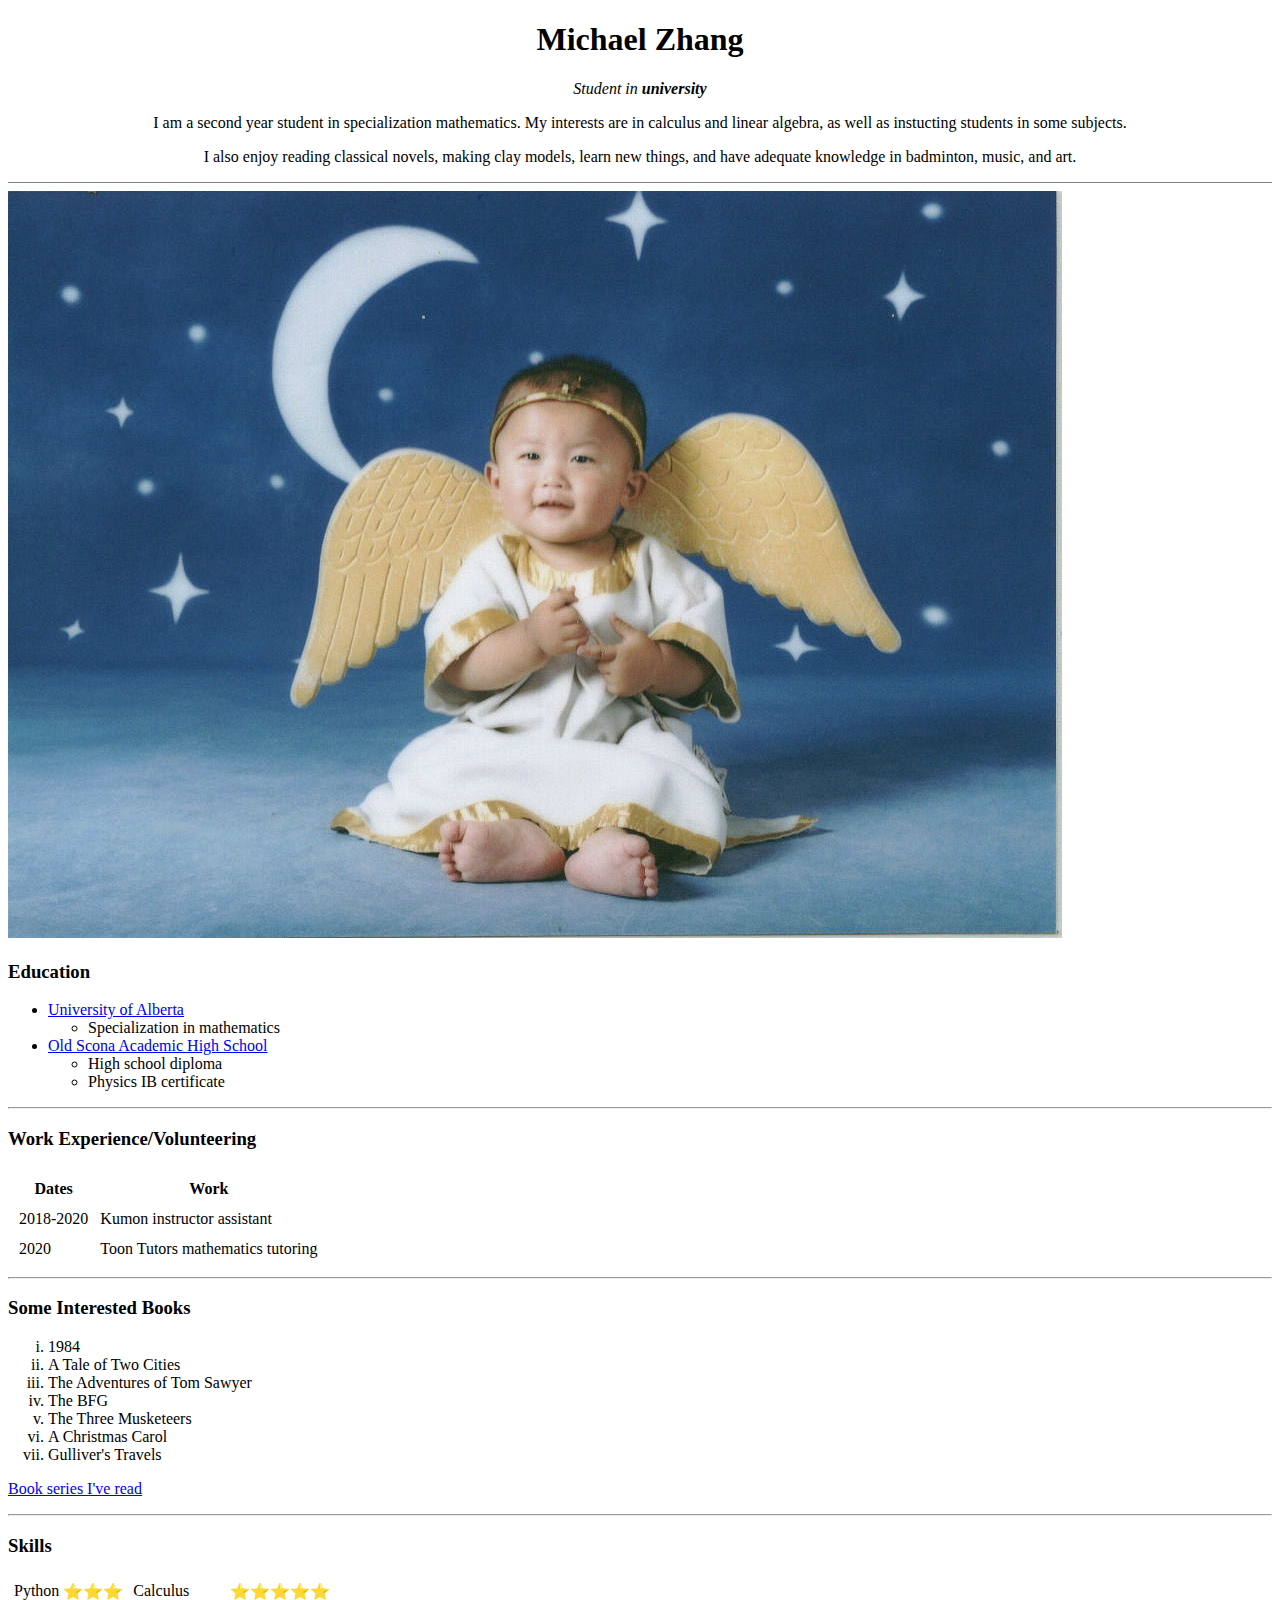
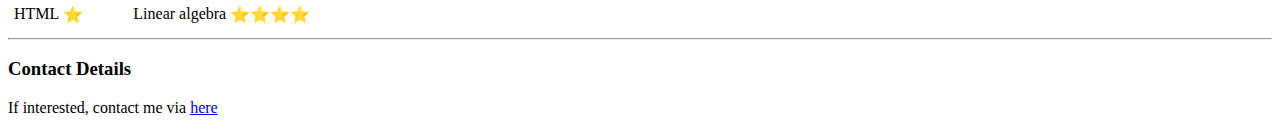
==== index.html @ cefc0bc0 "Add initial cv website files" ====
<!DOCTYPE html>
<html lang=" " dir="ltr">

<head>
  <meta charset="utf-8">
  <title>张 Michael's Transformation Matrix</title>
</head>

<body>
  <center>
    <h1>Michael Zhang</h1>
    <p><em>Student in <strong>university</strong></em></p>
    <p>I am a second year student in specialization mathematics. My interests are in calculus and linear algebra, as well as instucting students in some subjects.</p>
    <p>I also enjoy reading classical novels, making clay models, learn new things, and have adequate knowledge in badminton, music, and art.</p>
    <hr size="1" noshade> <!-- Horizontal line 2 pixels high filled with black -->
  </center>
  <img src="images/baby_michael.jpg" alt="Baby Michael pictrue">  <!--to aaccess images in folder of same directory-->
  <h3>Education</h3>
  <ul>  <!-- "unordered" list -->
    <li><a href="https://www.ualberta.ca/index.html">University of Alberta</a></li>
    <ul>
      <li>Specialization in mathematics</li>
    </ul>
    <li><a href="https://oldscona.epsb.ca/">Old Scona Academic High School</a></li>
    <ul>
      <li>High school diploma</li>
      <li>Physics IB certificate</li>
    </ul>
  </ul>

  <hr>
  <h3>Work Experience/Volunteering</h3>
  <table cellspacing = "10">  <!--tables, used such that the columns are indented the same-->

    <thead>  <!-- table head for each column (somewhat bolded)-->
      <tr>  <!--table rows-->
        <th>Dates</th>  <!--table header cells elements-->
        <th>Work</th>  <!--table header cells elements-->
      </tr>
    </thead>

    <tbody>  <!--the important data for tables-->
      <tr>  <!--table rows-->
        <td>2018-2020</td>  <!--table cells/row-->
        <td>Kumon instructor assistant</td>
      </tr>

      <tr>
        <td>2020</td>
        <td>Toon Tutors mathematics tutoring</td>
      </tr>
    </tbody>

  </table>

  <hr>
  <h3>Some Interested Books</h3>
  <ol>  <!-- default of "ordered" list is 1.,2.,3..-->
    <li type="i">1984</li> <!-- an example of type attribute is "i", which is Roman numerals-->
    <li type="i">A Tale of Two Cities</li>
    <li type="i">The Adventures of Tom Sawyer</li>
    <li type="i">The BFG</li>
    <li type="i">The Three Musketeers</li>
    <li type="i">A Christmas Carol</li>
    <li type="i">Gulliver's Travels</li>

  </ol>
  <p><a href="book_series.html">Book series I've read</a></p>  <!--to aaccess other html in folder of same directory-->

  <hr>
  <h3>Skills</h3>
  <table>  <!--THIS IS A NESTED TABLE EXAMPLE -->
    <tr>   <!-- has one row. Big table is 2x1-->
      <td> <!--each cell contains a 2x2 table-->
        <table> <!-- 2x2 table-->
          <tr>
            <td>Python</td>
            <td>⭐⭐⭐</td>       <!-- short-cut windows emoji:  WIN + .  (windows key + period (or semi-colon) ) -->
          </tr>
          <tr>
            <td>HTML</td>
            <td>⭐</td>
          </tr>
        </table>
      </td>

      <td>  <!--second cell that contains a 2x2 table-->
        <table>  <!-- 2x2 table-->
          <tr>
            <td>Calculus</td>
            <td>⭐⭐⭐⭐⭐</td>
          </tr>
          <tr>
            <td>Linear algebra</td>
            <td>⭐⭐⭐⭐</td>
          </tr>
        </table>
      </td>
    </tr>
  </table>



  <hr>
  <h3>Contact Details</h3>
  <p>If interested, contact me via <a href="contact_details.html">here</a></p>

</body>

</html>

<!-- This is how to do comments-->
<!-- <em> instead of <i>, <strong> isntead of <b> -->
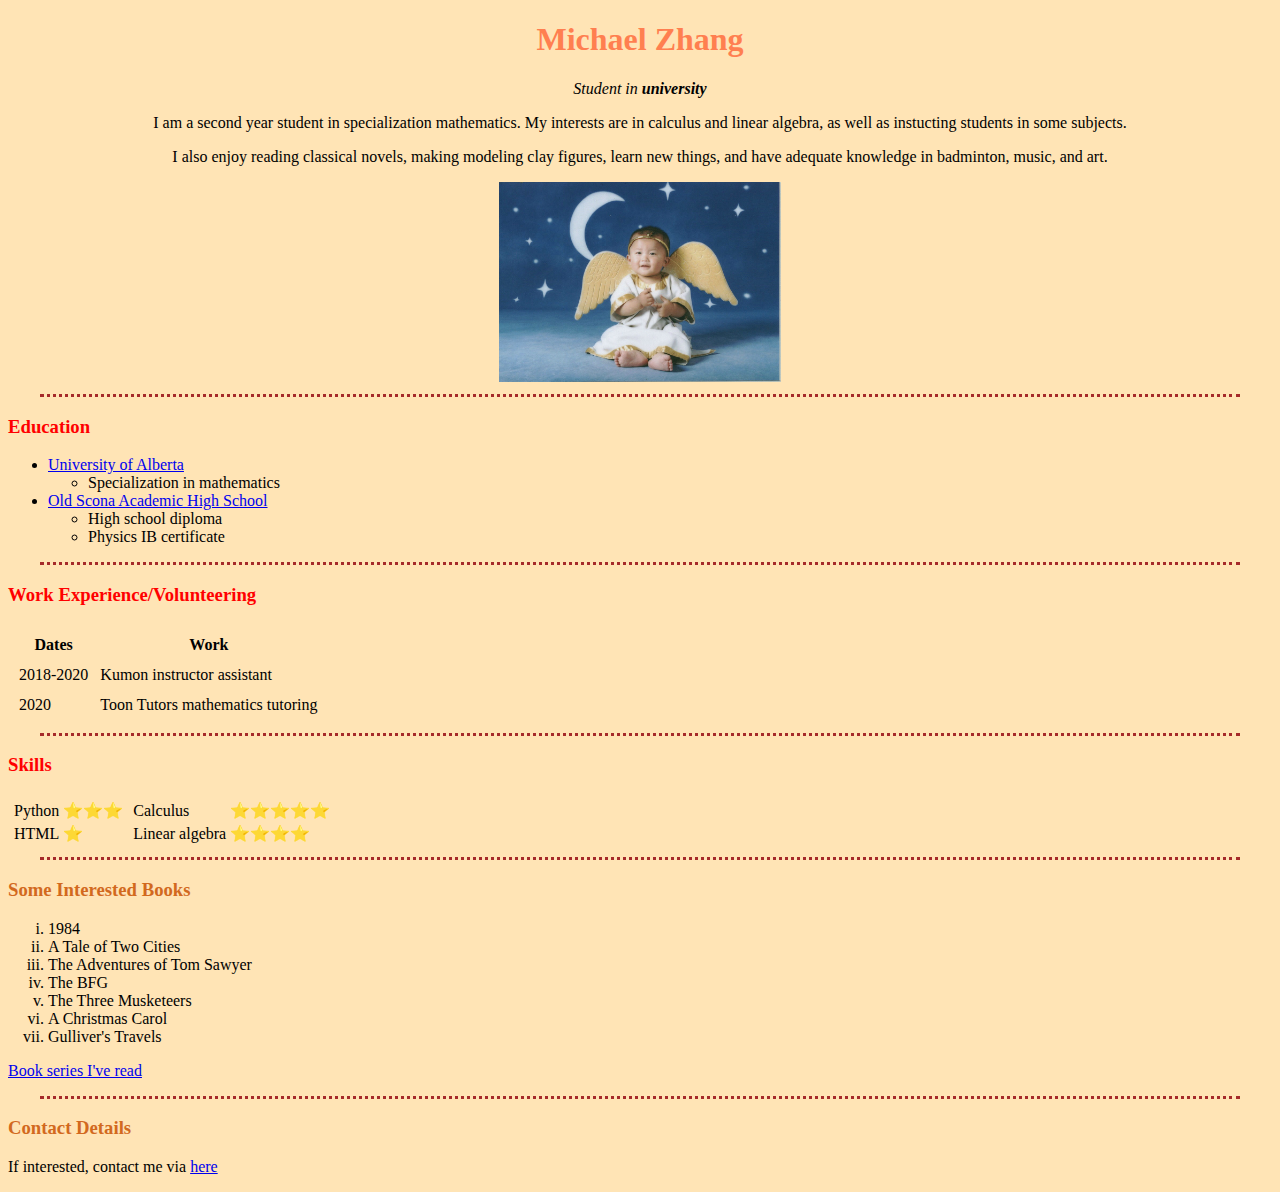
==== commit d7aa3b6f: "added files and edited templates" ====
--- a/index.html
+++ b/index.html
@@ -4,20 +4,47 @@
 <head>
   <meta charset="utf-8">
   <title>张 Michael's Transformation Matrix</title>
+
+  <!--the following are 'internal' CSS code that ONLY relates to this page. Internal CSS code written in the head of HTML -->
+  <!--  <style>  /*styles each of the tags the same (for all same tags) in the current page (faster and more efficient than "in-line") */
+
+    body {
+      background-color: moccasin;      /* end with semi-colon to close off the property */
+    }
+
+    hr {
+      border-color: brown;
+      border-style: none; /*default border-style is "embedded". */
+      border-top-style: dotted; /*only have top of border have a style*/
+      border-width: 3px; /*thickness of the border*/
+      width: 95% /*width will always be 90% of the window size*/
+    }
+
+    img {
+      height: 200px;
+    }
+
+  </style>                         -->
+
+
+  <!-- use 'external' CSS code to relate to all pages: -->
+  <link rel="stylesheet" href="css/styles.css">   <!--goes where the stylesheet resides-->
+  <link rel="icon" href="favicon.ico">
+
 </head>
 
 <body>
-  <center>
-    <h1>Michael Zhang</h1>
+  <center>  <!-- centers the following layout-->
+    <h1 id="main_heading">Michael Zhang</h1>
     <p><em>Student in <strong>university</strong></em></p>
     <p>I am a second year student in specialization mathematics. My interests are in calculus and linear algebra, as well as instucting students in some subjects.</p>
-    <p>I also enjoy reading classical novels, making clay models, learn new things, and have adequate knowledge in badminton, music, and art.</p>
-    <hr size="1" noshade> <!-- Horizontal line 2 pixels high filled with black -->
+    <p>I also enjoy reading classical novels, making modeling clay figures, learn new things, and have adequate knowledge in badminton, music, and art.</p>
+    <img src="images/baby_michael.jpg" alt="Baby Michael pictrue">  <!--to aaccess images in folder of same directory-->
+    <hr size="2"> <!-- Horizontal line 2 pixels high filled with black -->
   </center>
-  <img src="images/baby_michael.jpg" alt="Baby Michael pictrue">  <!--to aaccess images in folder of same directory-->
-  <h3>Education</h3>
+  <h3 class="important">Education</h3>
   <ul>  <!-- "unordered" list -->
-    <li><a href="https://www.ualberta.ca/index.html">University of Alberta</a></li>
+    <li><a href="https://www.ualberta.ca/index.html">University of Alberta</a></li>   <!--whatever is b/w the <a> tag will be "link"-->
     <ul>
       <li>Specialization in mathematics</li>
     </ul>
@@ -29,7 +56,7 @@
   </ul>
 
   <hr>
-  <h3>Work Experience/Volunteering</h3>
+  <h3 class="important">Work Experience/Volunteering</h3>
   <table cellspacing = "10">  <!--tables, used such that the columns are indented the same-->
 
     <thead>  <!-- table head for each column (somewhat bolded)-->
@@ -41,7 +68,7 @@
 
     <tbody>  <!--the important data for tables-->
       <tr>  <!--table rows-->
-        <td>2018-2020</td>  <!--table cells/row-->
+        <td>2018-2020</td>  <!--table data (cells/row)-->
         <td>Kumon instructor assistant</td>
       </tr>
 
@@ -54,21 +81,7 @@
   </table>
 
   <hr>
-  <h3>Some Interested Books</h3>
-  <ol>  <!-- default of "ordered" list is 1.,2.,3..-->
-    <li type="i">1984</li> <!-- an example of type attribute is "i", which is Roman numerals-->
-    <li type="i">A Tale of Two Cities</li>
-    <li type="i">The Adventures of Tom Sawyer</li>
-    <li type="i">The BFG</li>
-    <li type="i">The Three Musketeers</li>
-    <li type="i">A Christmas Carol</li>
-    <li type="i">Gulliver's Travels</li>
-
-  </ol>
-  <p><a href="book_series.html">Book series I've read</a></p>  <!--to aaccess other html in folder of same directory-->
-
-  <hr>
-  <h3>Skills</h3>
+  <h3 class="important">Skills</h3>
   <table>  <!--THIS IS A NESTED TABLE EXAMPLE -->
     <tr>   <!-- has one row. Big table is 2x1-->
       <td> <!--each cell contains a 2x2 table-->
@@ -99,7 +112,19 @@
     </tr>
   </table>
 
+  <hr>
+  <h3>Some Interested Books</h3>
+  <ol>  <!-- default of "ordered" list is 1.,2.,3..-->
+    <li type="i">1984</li> <!-- an example of type attribute is "i", which is Roman numerals-->
+    <li type="i">A Tale of Two Cities</li>
+    <li type="i">The Adventures of Tom Sawyer</li>
+    <li type="i">The BFG</li>
+    <li type="i">The Three Musketeers</li>
+    <li type="i">A Christmas Carol</li>
+    <li type="i">Gulliver's Travels</li>
 
+  </ol>
+  <p><a href="book_series.html">Book series I've read</a></p>  <!--to aaccess other html in folder of same directory-->
 
   <hr>
   <h3>Contact Details</h3>
@@ -109,5 +134,7 @@
 
 </html>
 
-<!-- This is how to do comments-->
+<!-- This is how to do comments in HTML (Hyper Text Markup Language)-->
 <!-- <em> instead of <i>, <strong> isntead of <b> -->
+<!--     /* This is how to do CSS (Cascading Style Sheets) comments within CSS code*/       -->
+<!-- CSS order of precedence: inline > internal > external -->
--- a/css/styles.css
+++ b/css/styles.css
@@ -0,0 +1,58 @@
+/*  .css extension will alow browser to recognize the following as a CSS file
+Add this for all HTML files so that the style is consistent */
+
+
+/* CSS syntax:    selector {property: value;}   who {what: how;}*/
+/* tag selectors for the two h3's */
+body {
+  background-color: moccasin;        /* end with semi-colon to close off the property */
+}
+
+hr {
+  border-color: brown;
+  border-style: none; /*default border-style is "embedded". */
+  border-top-style: dotted; /*only have top of border have a style*/
+  border-width: 3px; /*thickness of the border*/
+  width: 95% /*width will always be 90% of the window size*/
+}
+
+h1 {
+  color: #B8860B;
+}
+
+h2 {
+  color: #D2691E;
+}
+
+h3 {
+  color: #D2691E;
+}
+
+img {
+  height: 200px;
+}
+
+/*There exists pseudo classes (i.e for different states). Here when the mouse hovers over the image, the image height becomes 400px*/
+img:hover {
+  height: 600px;
+}
+
+
+/* class and id selectors have higher hierarchy than tag selector*/
+
+/* class selectors [for the two h3's]
+   Write with " .(class name) "        -  use class to apply same style to a group of related items
+   An element can have more than one class*/
+.important {
+  color: red;
+}
+
+/* id selectors [for the main h1]
+   Write with " #(id name)     - use id to apply a specific style to a single element"
+   Must be unique in the whole document!!! (only a single element)
+   An element can only have ONE unique id (and that unique id can only be USED ONCE) */
+  #main_heading {
+    color: coral;
+  }
+
+/* an element can have both [at least] one class and [only one] id*/
